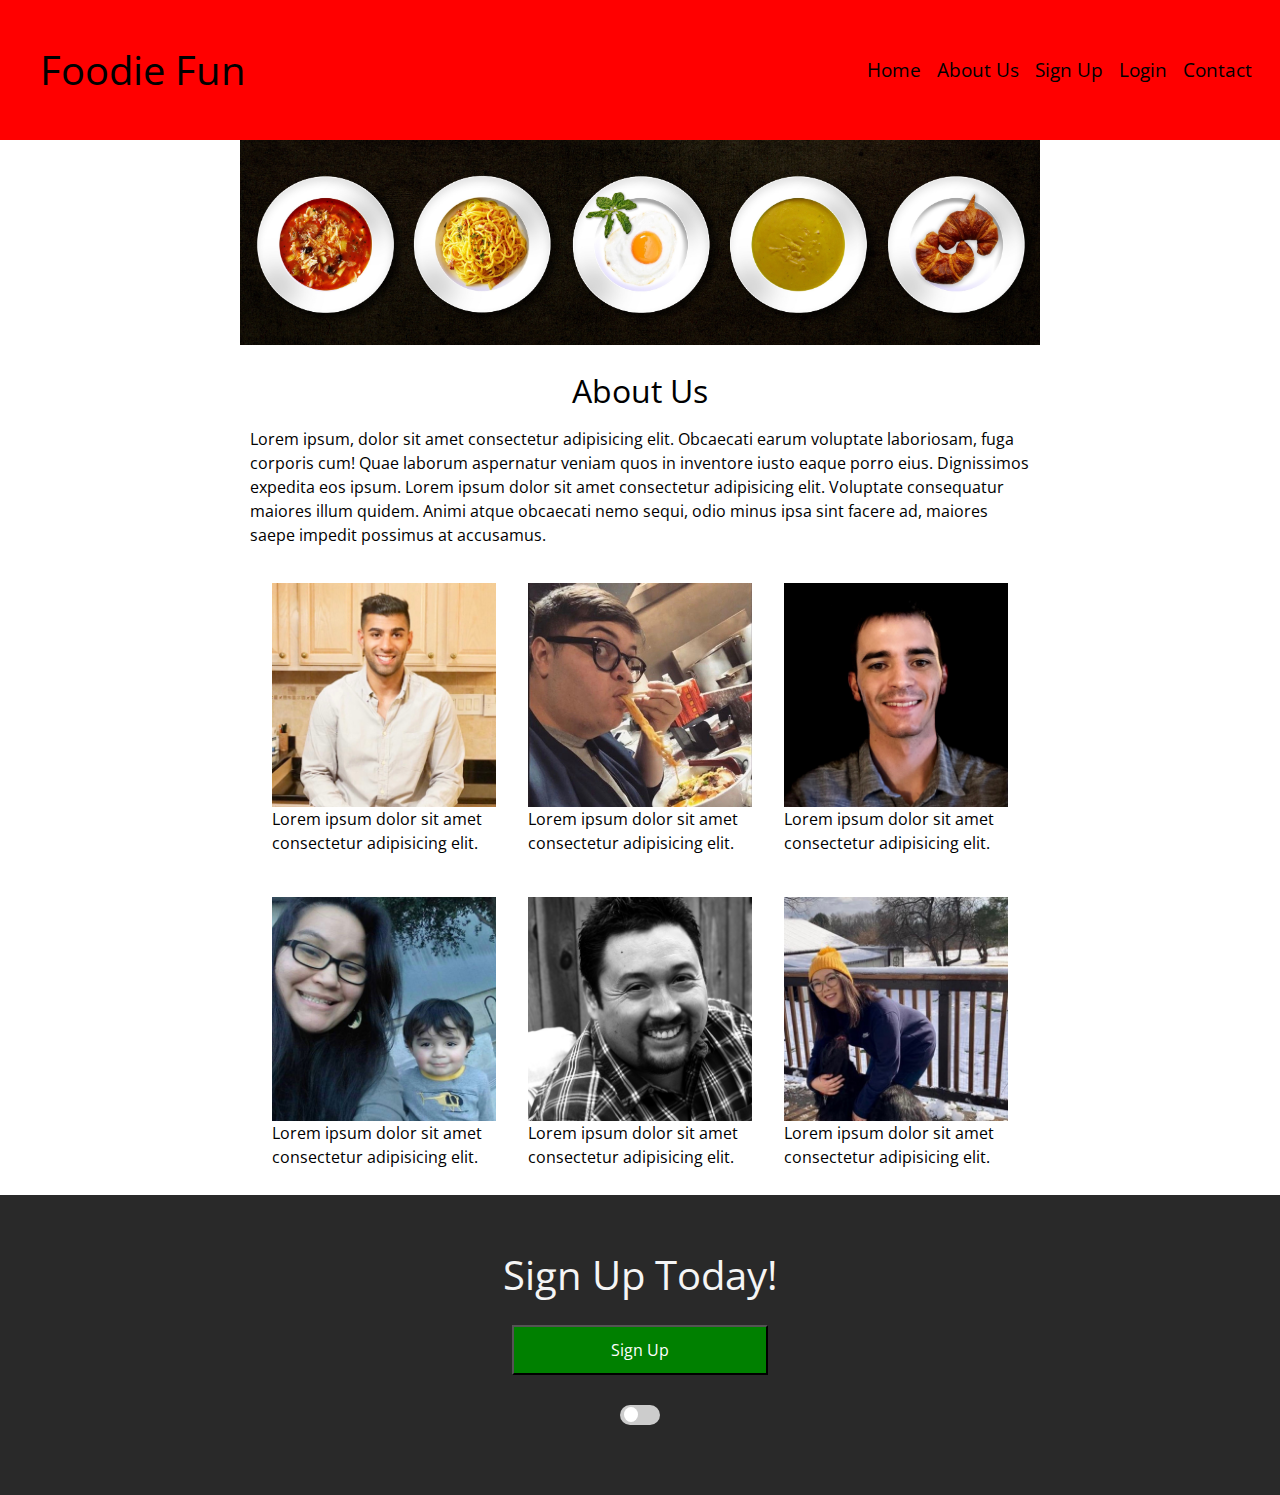
==== about.html @ 0b605689 "added a switch to toggle dark mode" ====
<!DOCTYPE html>
<html lang="en">
    <head>
		<meta charset="UTF-8">
		<meta name="viewport" content="width=device-width, initial-scale=1.0">
        <title>Foodie Fun - About</title>
        <link rel="stylesheet" type="text/css" href="./css/index.css" />
        <link href="https://fonts.googleapis.com/css?family=Open+Sans:400,600" rel="stylesheet">
        <script src="./js/index.js" async></script>

    </head>
    <body>
        <div class='new-nav hidden-new-nav'>
            <nav class="new-nav-links">
                <a class="nav-link" href="index.html">Home</a>
                <a class="nav-link" href="about.html">About Us</a>
                <a class="nav-link" href="https://foodie-fun.netlify.com">Sign Up</a>
                <a class="nav-link" href="https://foodie-fun.netlify.com">Login</a>
                <a class="nav-link" href="contact.html">Contact</a>
            </nav>
        </div>
        <header id="main-nav" class="main-navigation">
			<div class="nav-container">
				<h1 class="logo-heading">Foodie Fun</h1>
				<nav class="nav hidden-nav">
                    <a class="nav-link" href="index.html">Home</a>
                    <a class="nav-link" href="about.html">About Us</a>
                    <a class="nav-link" href="https://foodie-fun.netlify.com">Sign Up</a>
                    <a class="nav-link" href="https://foodie-fun.netlify.com">Login</a>
                    <a class="nav-link" href="contact.html">Contact</a>
				</nav>
				<nav class='hamburger-nav hidden-hamburger-nav'>
					<div class='hamburger hamburger1'></div>
					<div class='hamburger hamburger2'></div>
					<div class='hamburger hamburger3'></div>
				</nav>
			</div>
		
		</header>



		<div class="container about">
			<header class="intro">
				<img src="assets/banner-food.jpg" alt="">
				<h2>About Us</h2>
				<p>Lorem ipsum, dolor sit amet consectetur adipisicing elit. Obcaecati earum voluptate laboriosam, fuga corporis cum! Quae laborum aspernatur veniam quos in inventore iusto eaque porro eius. Dignissimos expedita eos ipsum. Lorem ipsum dolor sit amet consectetur adipisicing elit. Voluptate consequatur maiores illum quidem. Animi atque obcaecati nemo sequi, odio minus ipsa sint facere ad, maiores saepe impedit possimus at accusamus.</p>
			</header>
			<section class="about-content-section content-section">
				<div class="about-img-content">
                    <img src="assets/aman.jpg" alt="">
                    <p>Lorem ipsum dolor sit amet consectetur adipisicing elit.</p>
				</div>
            </section>
            <section class="about-content-section content-section">
                <div class="about-img-content">
                    <img src="assets/erik.jpg" class="" alt="">
                    <p>Lorem ipsum dolor sit amet consectetur adipisicing elit.</p>
                </div>
            </section>
            <section class="about-content-section content-section">
                <div class="about-img-content">
                    <img src="assets/josh.jpg" class="" alt="">
                    <p>Lorem ipsum dolor sit amet consectetur adipisicing elit.</p>
                 </div>
            </section>
            <section class="about-content-section content-section">
                <div class="about-img-content">
                    <img src="assets/laryna.jpg" alt="">
                    <p>Lorem ipsum dolor sit amet consectetur adipisicing elit.</p>
                 </div>
            </section>
            <section class="about-content-section content-section">
                <div class="about-img-content">
                    <img src="assets/mario.jpg" class="" alt="">
                    <p>Lorem ipsum dolor sit amet consectetur adipisicing elit.</p>
                </div>
            </section>
            <section class="about-content-section content-section">
                <div class="about-img-content">
                    <img src="assets/mary.jpg" class="" alt="">
                    <p>Lorem ipsum dolor sit amet consectetur adipisicing elit.</p>
                </div>
            </section>
        </div>
        <section class='footer'>
			<div class='call-to-action'>
				<h1>Sign Up Today!</h1>
			</div>
			<div class='button'>
				<button type='submit' class='sign-up-button' onclick="window.location.href = 'https://foodie-fun.netlify.com';"><a class='sign-up-button-link' href='https://foodie-fun.netlify.com'>Sign Up</a></button>
            </div>
            
            <label class="switch">
				<input class='checkbox' type="checkbox">
				<span class="slider" ></span>
			</label>


		</section>
    </body>
</html>
---- css/index.css ----
/* http://meyerweb.com/eric/tools/css/reset/ 
   v2.0 | 20110126
   License: none (public domain)
*/
html,
body,
div,
span,
applet,
object,
iframe,
h1,
h2,
h3,
h4,
h5,
h6,
p,
blockquote,
pre,
a,
abbr,
acronym,
address,
big,
cite,
code,
del,
dfn,
em,
img,
ins,
kbd,
q,
s,
samp,
small,
strike,
strong,
sub,
sup,
tt,
var,
b,
u,
i,
center,
dl,
dt,
dd,
ol,
ul,
li,
fieldset,
form,
label,
legend,
table,
caption,
tbody,
tfoot,
thead,
tr,
th,
td,
article,
aside,
canvas,
details,
embed,
figure,
figcaption,
footer,
header,
hgroup,
menu,
nav,
output,
ruby,
section,
summary,
time,
mark,
audio,
video {
  margin: 0;
  padding: 0;
  border: 0;
  font-size: 100%;
  font: inherit;
  vertical-align: baseline;
}
/* HTML5 display-role reset for older browsers */
article,
aside,
details,
figcaption,
figure,
footer,
header,
hgroup,
menu,
nav,
section {
  display: block;
}
body {
  line-height: 1;
}
ol,
ul {
  list-style: none;
}
blockquote,
q {
  quotes: none;
}
blockquote:before,
blockquote:after,
q:before,
q:after {
  content: '';
  content: none;
}
table {
  border-collapse: collapse;
  border-spacing: 0;
}
html {
  font-size: 62.5%;
}
h1 {
  font-size: 4rem;
  font-family: 'Open Sans', sans-serif;
}
h2 {
  font-size: 3.2rem;
  padding-bottom: 10px;
  font-family: 'Open Sans', sans-serif;
}
h4 {
  font-size: 2.5rem;
  padding-bottom: 10px;
}
p {
  line-height: 1.5;
  font-size: 1.6rem;
  padding-bottom: 10px;
  font-family: 'Open Sans', sans-serif;
}
a {
  font-family: 'Open Sans', sans-serif;
}
label {
  font-family: 'Open Sans', sans-serif;
}
.container {
  max-width: 800px;
  width: 100%;
  margin: 0 auto;
  margin-top: 140px;
}
@media (max-width: 500px) {
  .container {
    width: 90%;
    margin: 0 5%;
    margin-top: 140px;
  }
}
.animate {
  margin: 0;
  width: 100%;
  height: 40px;
  background-color: red;
  transition: 1s;
  z-index: 5;
}
.new-nav {
  flex-wrap: wrap;
  width: 100vw;
  height: 100vh;
  background-color: red;
  margin: 0;
  margin-top: 140px;
  position: absolute;
  z-index: 1;
}
.new-nav .new-nav-links {
  display: flex;
  flex-wrap: wrap;
  flex-direction: column;
  margin: 30px;
}
.new-nav .new-nav-links a {
  font-size: 1.9rem;
  text-decoration: none;
  color: black;
  justify-content: space-between;
  margin: 8px;
}
.main-navigation {
  background-color: red;
  width: 100%;
  height: 100px;
  margin: 0;
  display: flex;
  justify-content: center;
  position: fixed;
  padding: 20px 10px;
  top: 0;
  z-index: 2;
}
.main-navigation .nav-container {
  width: 100%;
  display: flex;
  flex-wrap: wrap;
  justify-content: space-between;
  align-items: center;
  margin: 30px;
  align-self: center;
}
@media (max-width: 500px) {
  .main-navigation .nav-container {
    justify-content: space-between;
    flex-wrap: wrap;
  }
}
.main-navigation .nav-container .nav {
  display: flex;
  justify-content: space-evenly;
}
@media (max-width: 800px) {
  .main-navigation .nav-container .nav {
    width: 100%;
    justify-content: center;
    display: none;
  }
}
.main-navigation .nav-container .hamburger-nav {
  cursor: pointer;
}
@media (min-width: 801px) {
  .main-navigation .nav-container .hamburger-nav {
    display: none;
  }
}
.main-navigation .nav-container .hamburger-nav .hamburger1,
.main-navigation .nav-container .hamburger-nav .hamburger2,
.main-navigation .nav-container .hamburger-nav .hamburger3 {
  width: 35px;
  height: 5px;
  background-color: black;
  margin: 6px 0;
  transition: 0.4s;
}
.main-navigation .nav-container .hamburger-nav .change1 {
  -webkit-transform: rotate(-45deg) translate(-9px, 6px);
  transform: rotate(-45deg) translate(-9px, 6px);
}
.main-navigation .nav-container .hamburger-nav .change2 {
  opacity: 0;
}
.main-navigation .nav-container .hamburger-nav .change3 {
  -webkit-transform: rotate(45deg) translate(-8px, -8px);
  transform: rotate(45deg) translate(-8px, -8px);
}
.main-navigation .nav-container a {
  font-size: 1.9rem;
  text-decoration: none;
  color: black;
  justify-content: space-between;
  margin: 8px;
}
.hidden-new-nav {
  display: none;
}
.intro {
  display: flex;
  flex-wrap: wrap;
  justify-content: center;
}
.intro h2 {
  margin-top: 30px;
}
.intro p {
  margin: 10px;
}
.intro img {
  width: 100%;
  align-self: center;
}
@media (max-width: 500px) {
  .intro img {
    width: 100vw;
    align-self: center;
  }
}
.content-section {
  margin: 30px 10px;
  display: flex;
  flex-wrap: wrap;
  justify-content: space-between;
}
.content-section .text-content {
  width: 48%;
  padding-right: 1%;
}
@media (max-width: 500px) {
  .content-section .text-content {
    width: 100%;
    padding: 0;
  }
}
.content-section .img-content {
  width: 48%;
  padding-left: 1%;
}
@media (max-width: 500px) {
  .content-section .img-content {
    width: 100%;
    padding: 0;
  }
}
.content-section .img-content img {
  border-radius: 10px;
  width: 100%;
}
@media (max-width: 500px) {
  .content-section .img-content img {
    width: 100%;
  }
}
.inverse-content {
  padding-bottom: 30px;
}
.inverse-content .text-content {
  padding-left: 1%;
  padding-right: 0;
}
@media (max-width: 500px) {
  .inverse-content .text-content {
    order: 1;
  }
}
.inverse-content .img-content {
  padding-right: 1%;
  padding-left: 0;
}
@media (max-width: 500px) {
  .inverse-content .img-content {
    order: 2;
  }
}
.footer {
  background-color: #292929;
  height: 300px;
  display: flex;
  flex-wrap: wrap;
  flex-direction: column;
  align-content: center;
}
@media (max-width: 500px) {
  .footer {
    width: 100%;
    align-self: center;
  }
}
.footer .call-to-action {
  margin: 30px;
  margin-top: 60px;
  color: #f5f5f5;
  text-align: center;
}
.footer .button {
  align-self: center;
  width: 20%;
  cursor: pointer;
}
@media (max-width: 500px) {
  .footer .button {
    width: 90%;
  }
}
.footer .button .sign-up-button {
  background-color: #008000;
  color: #f5f5f5;
  height: 50px;
  cursor: pointer;
  width: 100%;
}
.footer .button .sign-up-button a {
  text-decoration: none;
  color: white;
  font-size: 1.6rem;
}
.about {
  display: flex;
  flex-wrap: wrap;
  justify-content: center;
}
.about .about-content-section {
  justify-content: center;
  margin: 2%;
  display: flex;
  flex-wrap: wrap;
  width: 28%;
}
@media (max-width: 500px) {
  .about .about-content-section {
    width: 90%;
  }
}
.about .about-content-section .about-img-content {
  justify-content: center;
  display: flex;
  flex-wrap: wrap;
}
.about .about-content-section .about-img-content img {
  width: 100%;
  align-self: center;
}
@media (max-width: 500px) {
  .about .about-content-section .about-img-content img {
    width: 80%;
    align-self: center;
  }
}
@media (max-width: 500px) {
  .about .about-content-section .about-img-content p {
    width: 80%;
  }
}
.contact {
  display: flex;
  flex-wrap: wrap;
  justify-content: center;
}
.contact .contact-us {
  margin: 2%;
  width: 100%;
}
.contact .contact-us form {
  display: flex;
  flex-wrap: wrap;
  flex-direction: column;
}
.contact .contact-us form label {
  font-size: 1.6rem;
}
.contact .contact-us form input[type=text],
.contact .contact-us form select,
.contact .contact-us form textarea {
  width: 100%;
  padding: 12px;
  border: 1px solid #ccc;
  border-radius: 4px;
  box-sizing: border-box;
  resize: none;
  margin-top: 5px;
  margin-bottom: 10px;
}
.contact .contact-us form .contact-submit {
  font-size: 1.6rem;
  width: 130px;
  padding: 12px 20px;
  color: white;
  background-color: #008000;
  border-radius: 8px;
  border: 1.5px solid #292929;
  cursor: pointer;
  margin-bottom: 50px;
}
@media (max-width: 500px) {
  .contact .contact-us form .contact-submit {
    width: 100%;
  }
}
.switch {
  position: relative;
  display: flex;
  flex-wrap: wrap;
  width: 40px;
  height: 20px;
  align-self: center;
  margin-top: 30px;
}
/* Hide default HTML checkbox */
.switch input {
  opacity: 0;
  width: 0;
  height: 0;
}
/* The slider */
.slider {
  position: absolute;
  cursor: pointer;
  top: 0;
  left: 0;
  right: 0;
  bottom: 0;
  background-color: #ccc;
  transition: 0.4s;
  border-radius: 34px;
}
.slider:before {
  position: absolute;
  content: "";
  height: 15px;
  width: 14px;
  left: 4px;
  bottom: 3px;
  background-color: white;
  transition: 0.4s;
  border-radius: 50%;
}
input:checked + .slider {
  background-color: green;
}
input:checked + .slider:before {
  transform: translateX(17px);
}
.hidden-footer {
  display: none;
}
.hidden-container {
  display: none;
}
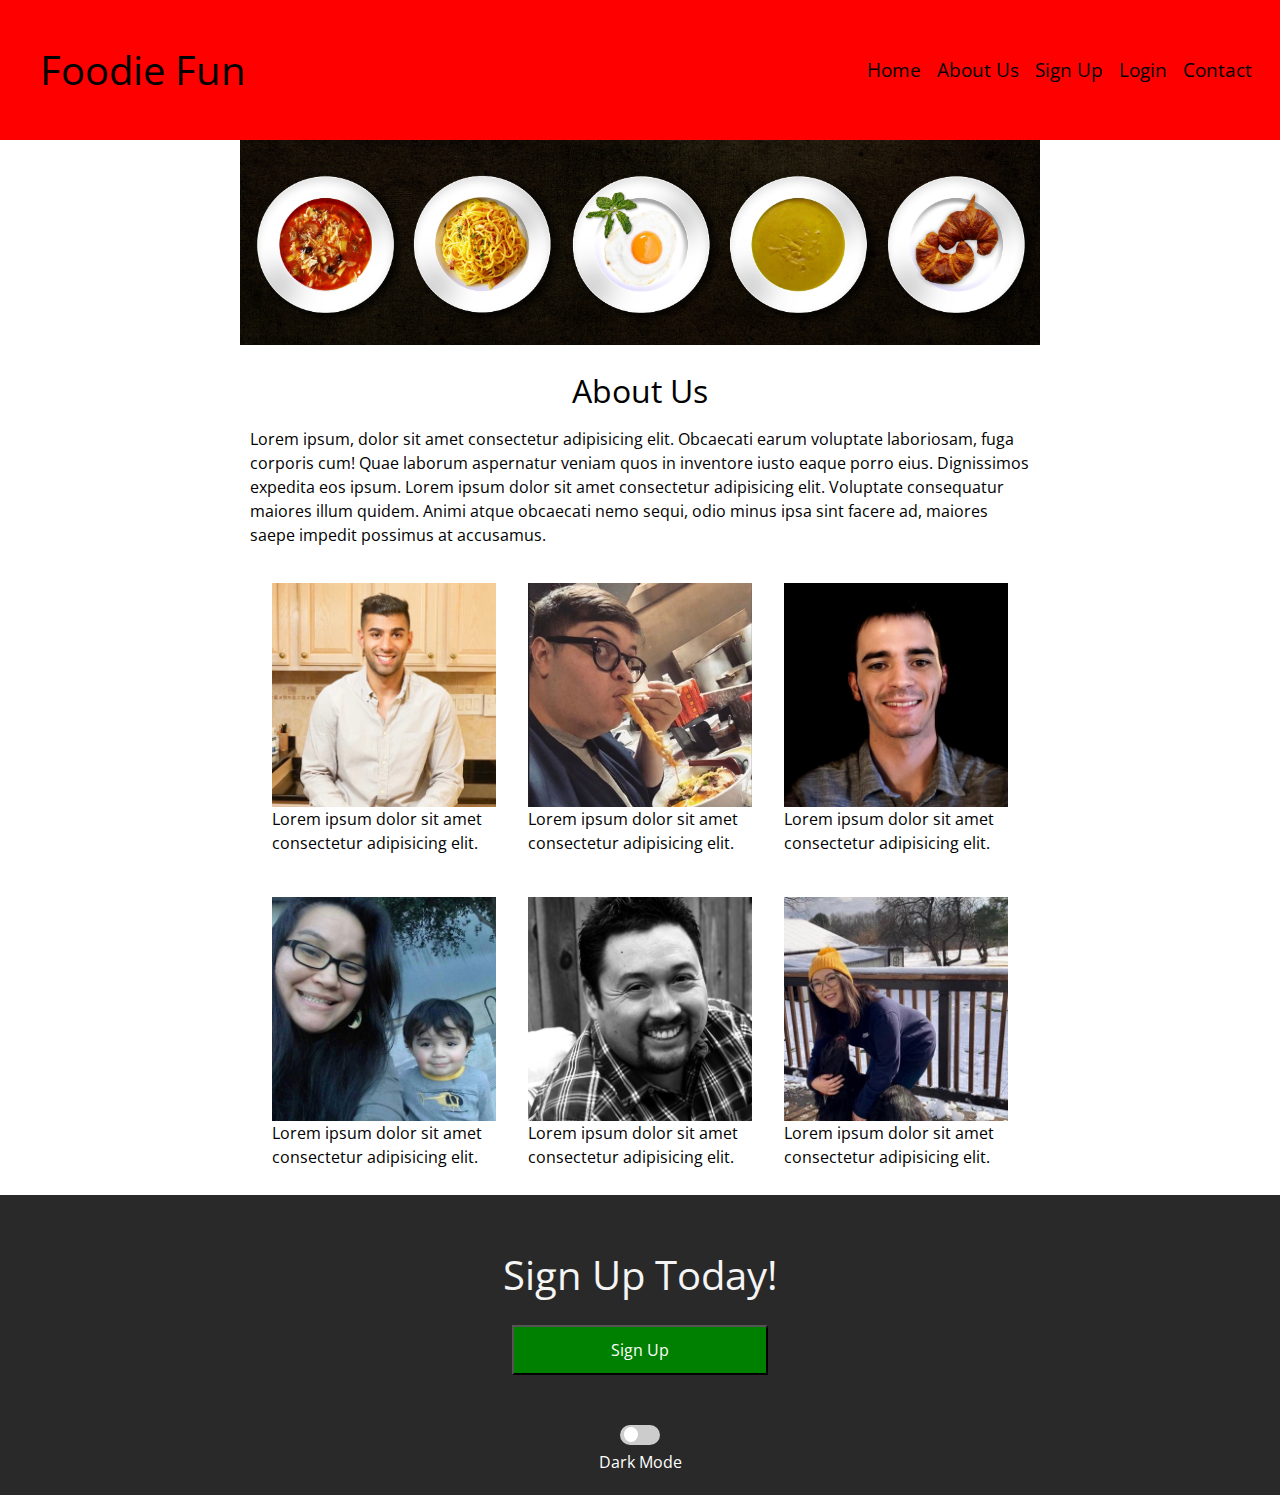
==== commit 7d98564c: "fixed bug where non dark mode styles were flashing on page load when dark mode was enabled" ====
--- a/about.html
+++ b/about.html
@@ -95,7 +95,7 @@
 				<input class='checkbox' type="checkbox">
 				<span class="slider" ></span>
 			</label>
-
+            <p>Dark Mode</p>
 
 		</section>
     </body>
--- a/css/index.css
+++ b/css/index.css
@@ -154,6 +154,9 @@
 label {
   font-family: 'Open Sans', sans-serif;
 }
+body {
+  visibility: hidden;
+}
 .container {
   max-width: 800px;
   width: 100%;
@@ -364,6 +367,11 @@
     width: 100%;
     align-self: center;
   }
+}
+.footer p {
+  margin-top: 5px;
+  align-self: center;
+  color: white;
 }
 .footer .call-to-action {
   margin: 30px;
@@ -482,7 +490,7 @@
   width: 40px;
   height: 20px;
   align-self: center;
-  margin-top: 30px;
+  margin-top: 50px;
 }
 /* Hide default HTML checkbox */
 .switch input {
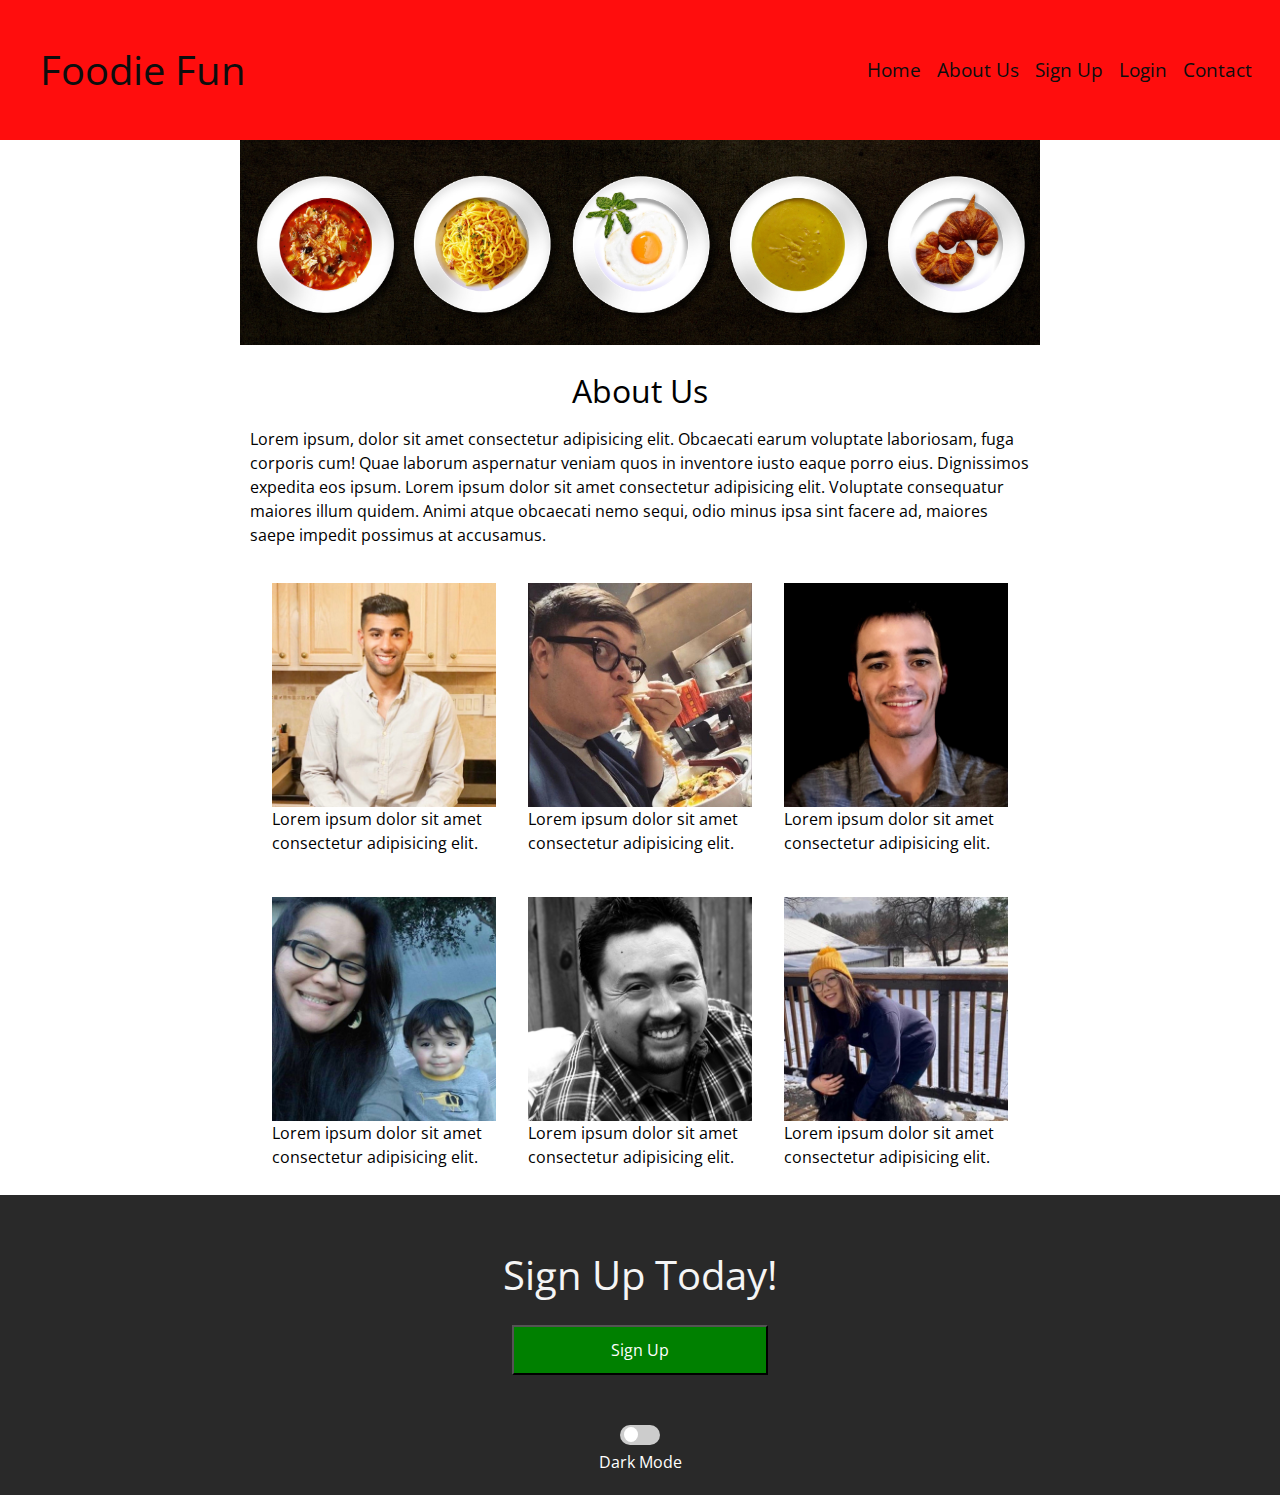
==== commit 002b4aec: "cleaned up code" ====
--- a/about.html
+++ b/about.html
@@ -96,7 +96,6 @@
 				<span class="slider" ></span>
 			</label>
             <p>Dark Mode</p>
-
 		</section>
     </body>
 </html>--- a/css/index.css
+++ b/css/index.css
@@ -181,7 +181,7 @@
 .new-nav {
   flex-wrap: wrap;
   width: 100vw;
-  height: 100vh;
+  height: 0vh;
   background-color: red;
   margin: 0;
   margin-top: 140px;
@@ -212,6 +212,7 @@
   padding: 20px 10px;
   top: 0;
   z-index: 2;
+  opacity: 0.95;
 }
 .main-navigation .nav-container {
   width: 100%;
@@ -492,13 +493,11 @@
   align-self: center;
   margin-top: 50px;
 }
-/* Hide default HTML checkbox */
 .switch input {
   opacity: 0;
   width: 0;
   height: 0;
 }
-/* The slider */
 .slider {
   position: absolute;
   cursor: pointer;
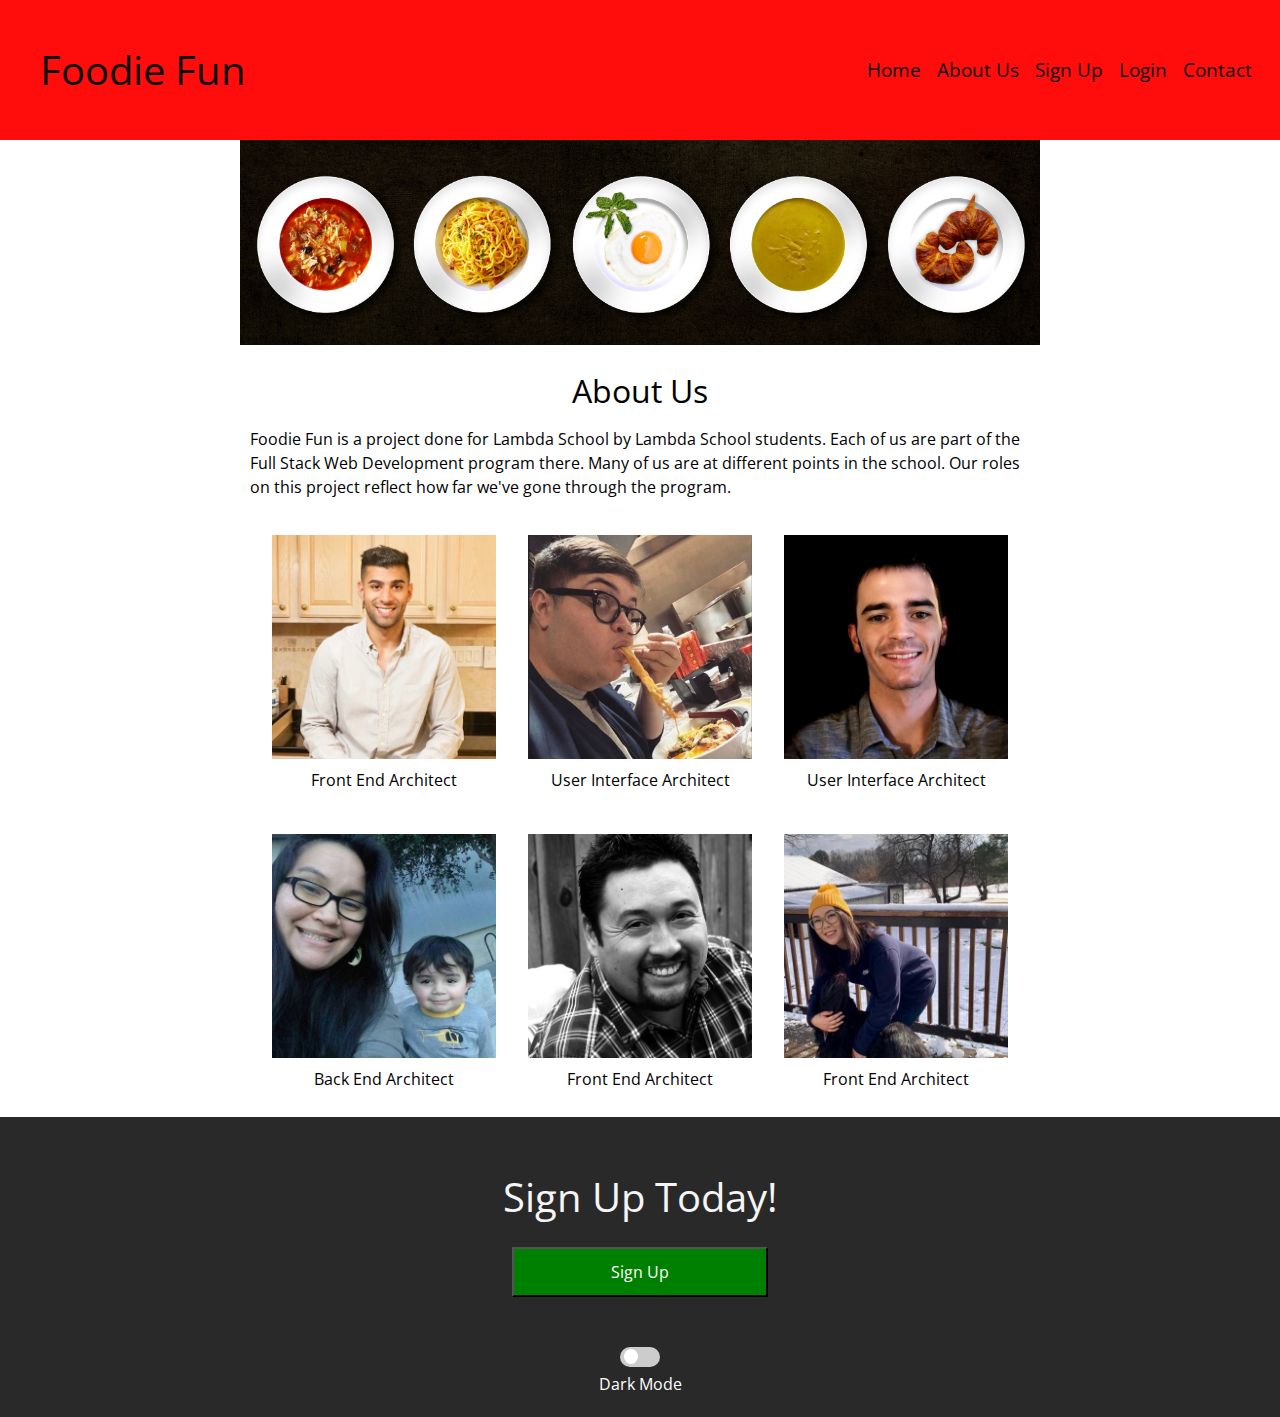
==== commit f8d3ad81: "replaced more placeholder text and images" ====
--- a/about.html
+++ b/about.html
@@ -44,42 +44,42 @@
 			<header class="intro">
 				<img src="assets/banner-food.jpg" alt="">
 				<h2>About Us</h2>
-				<p>Lorem ipsum, dolor sit amet consectetur adipisicing elit. Obcaecati earum voluptate laboriosam, fuga corporis cum! Quae laborum aspernatur veniam quos in inventore iusto eaque porro eius. Dignissimos expedita eos ipsum. Lorem ipsum dolor sit amet consectetur adipisicing elit. Voluptate consequatur maiores illum quidem. Animi atque obcaecati nemo sequi, odio minus ipsa sint facere ad, maiores saepe impedit possimus at accusamus.</p>
+				<p>Foodie Fun is a project done for Lambda School by Lambda School students. Each of us are part of the Full Stack Web Development program there. Many of us are at different points in the school. Our roles on this project reflect how far we've gone through the program.</p>
 			</header>
 			<section class="about-content-section content-section">
 				<div class="about-img-content">
                     <img src="assets/aman.jpg" alt="">
-                    <p>Lorem ipsum dolor sit amet consectetur adipisicing elit.</p>
+                    <p>Front End Architect</p>
 				</div>
             </section>
             <section class="about-content-section content-section">
                 <div class="about-img-content">
                     <img src="assets/erik.jpg" class="" alt="">
-                    <p>Lorem ipsum dolor sit amet consectetur adipisicing elit.</p>
+                    <p>User Interface Architect</p>
                 </div>
             </section>
             <section class="about-content-section content-section">
                 <div class="about-img-content">
                     <img src="assets/josh.jpg" class="" alt="">
-                    <p>Lorem ipsum dolor sit amet consectetur adipisicing elit.</p>
+                    <p>User Interface Architect</p>
                  </div>
             </section>
             <section class="about-content-section content-section">
                 <div class="about-img-content">
                     <img src="assets/laryna.jpg" alt="">
-                    <p>Lorem ipsum dolor sit amet consectetur adipisicing elit.</p>
+                    <p>Back End Architect</p>
                  </div>
             </section>
             <section class="about-content-section content-section">
                 <div class="about-img-content">
                     <img src="assets/mario.jpg" class="" alt="">
-                    <p>Lorem ipsum dolor sit amet consectetur adipisicing elit.</p>
+                    <p>Front End Architect</p>
                 </div>
             </section>
             <section class="about-content-section content-section">
                 <div class="about-img-content">
                     <img src="assets/mary.jpg" class="" alt="">
-                    <p>Lorem ipsum dolor sit amet consectetur adipisicing elit.</p>
+                    <p>Front End Architect</p>
                 </div>
             </section>
         </div>
--- a/css/index.css
+++ b/css/index.css
@@ -138,6 +138,11 @@
   padding-bottom: 10px;
   font-family: 'Open Sans', sans-serif;
 }
+h3 {
+  font-size: 2.6rem;
+  padding-bottom: 10px;
+  font-family: 'Open Sans', sans-serif;
+}
 h4 {
   font-size: 2.5rem;
   padding-bottom: 10px;
@@ -305,9 +310,13 @@
   flex-wrap: wrap;
   justify-content: space-between;
 }
+.content-section p {
+  margin-top: 9px;
+}
 .content-section .text-content {
   width: 48%;
   padding-right: 1%;
+  align-self: center;
 }
 @media (max-width: 500px) {
   .content-section .text-content {
@@ -449,6 +458,7 @@
   width: 100%;
 }
 .contact .contact-us form {
+  margin-top: 30px;
   display: flex;
   flex-wrap: wrap;
   flex-direction: column;
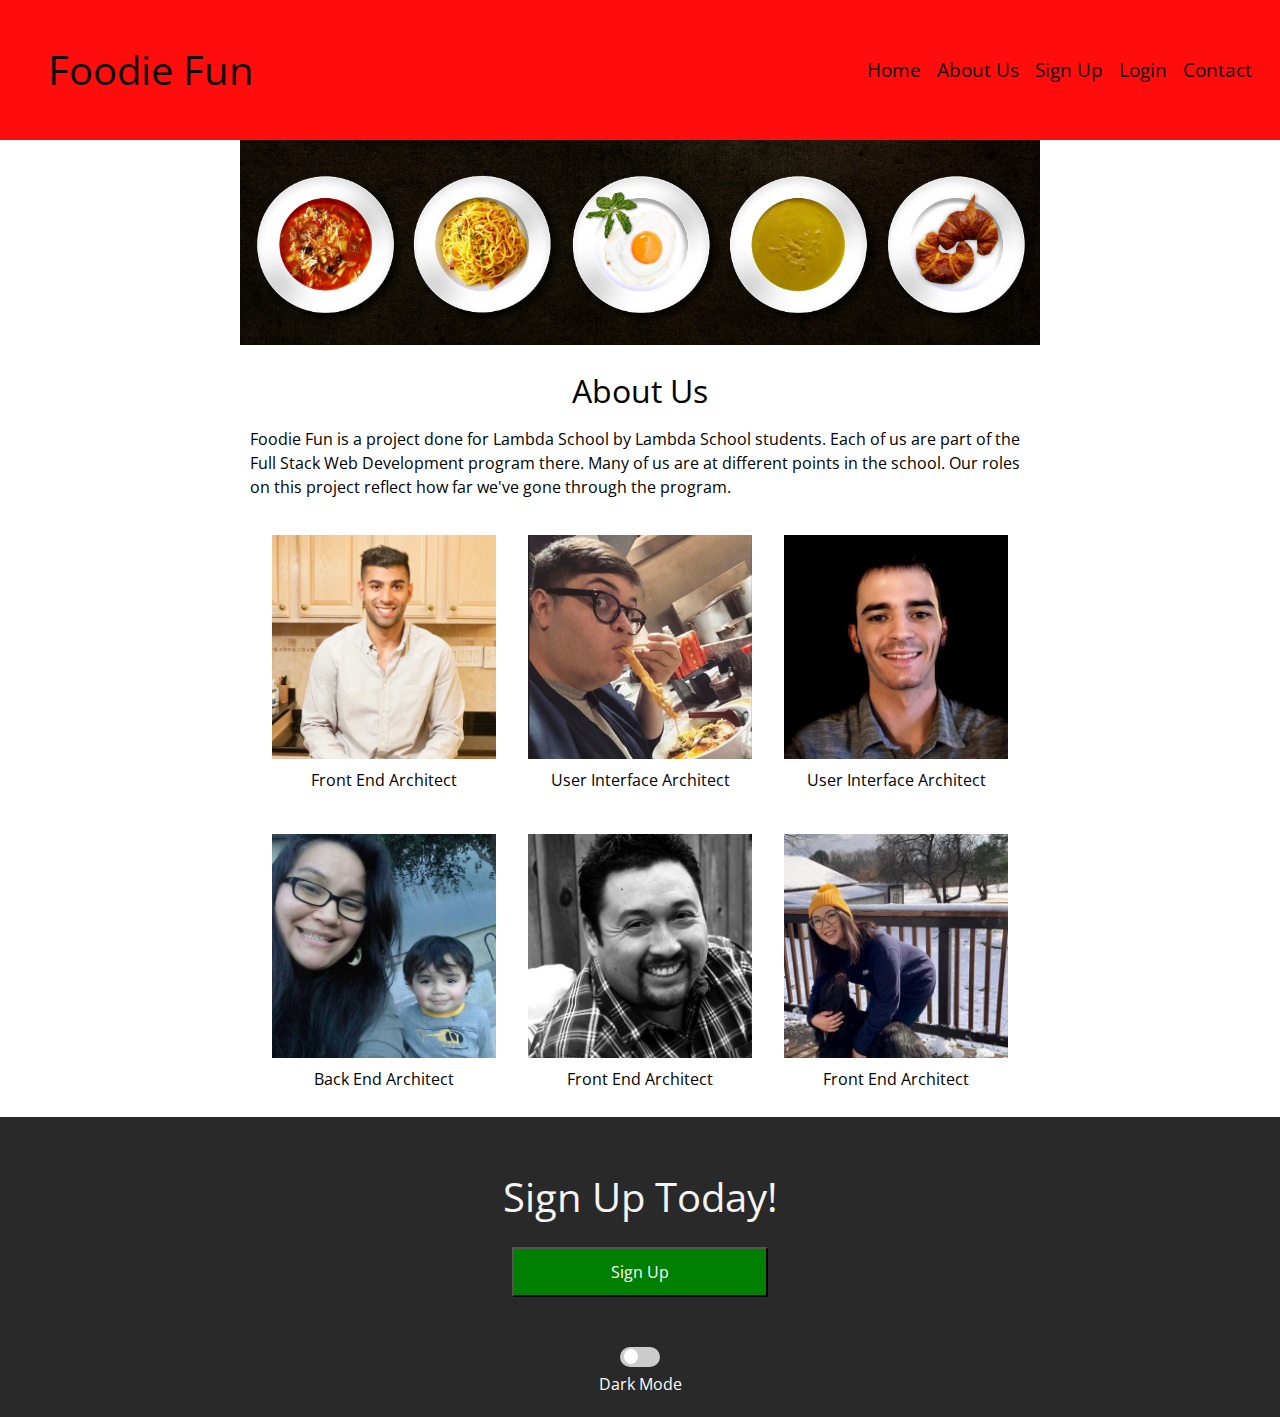
==== commit 43c1c88d: "made logo heading clickable" ====
--- a/about.html
+++ b/about.html
@@ -19,9 +19,9 @@
                 <a class="nav-link" href="contact.html">Contact</a>
             </nav>
         </div>
-        <header id="main-nav" class="main-navigation">
+        <header id="main-nav" class="transparent-main-navigation main-navigation">
 			<div class="nav-container">
-				<h1 class="logo-heading">Foodie Fun</h1>
+				<h1 class="logo-heading"><a class='logo-heading-a' href='index.html'>Foodie Fun</a></h1>
 				<nav class="nav hidden-nav">
                     <a class="nav-link" href="index.html">Home</a>
                     <a class="nav-link" href="about.html">About Us</a>
--- a/css/index.css
+++ b/css/index.css
@@ -186,7 +186,7 @@
 .new-nav {
   flex-wrap: wrap;
   width: 100vw;
-  height: 0vh;
+  height: calc(100% - 140px);
   background-color: red;
   margin: 0;
   margin-top: 140px;
@@ -217,7 +217,6 @@
   padding: 20px 10px;
   top: 0;
   z-index: 2;
-  opacity: 0.95;
 }
 .main-navigation .nav-container {
   width: 100%;
@@ -233,6 +232,14 @@
     justify-content: space-between;
     flex-wrap: wrap;
   }
+}
+.main-navigation .nav-container .logo-heading {
+  cursor: pointer;
+  user-select: none;
+}
+.main-navigation .nav-container .logo-heading a {
+  font-size: 4rem;
+  font-family: 'Open Sans', sans-serif;
 }
 .main-navigation .nav-container .nav {
   display: flex;
@@ -282,6 +289,9 @@
 }
 .hidden-new-nav {
   display: none;
+}
+.transparent-main-navigation {
+  opacity: 0.95;
 }
 .intro {
   display: flex;
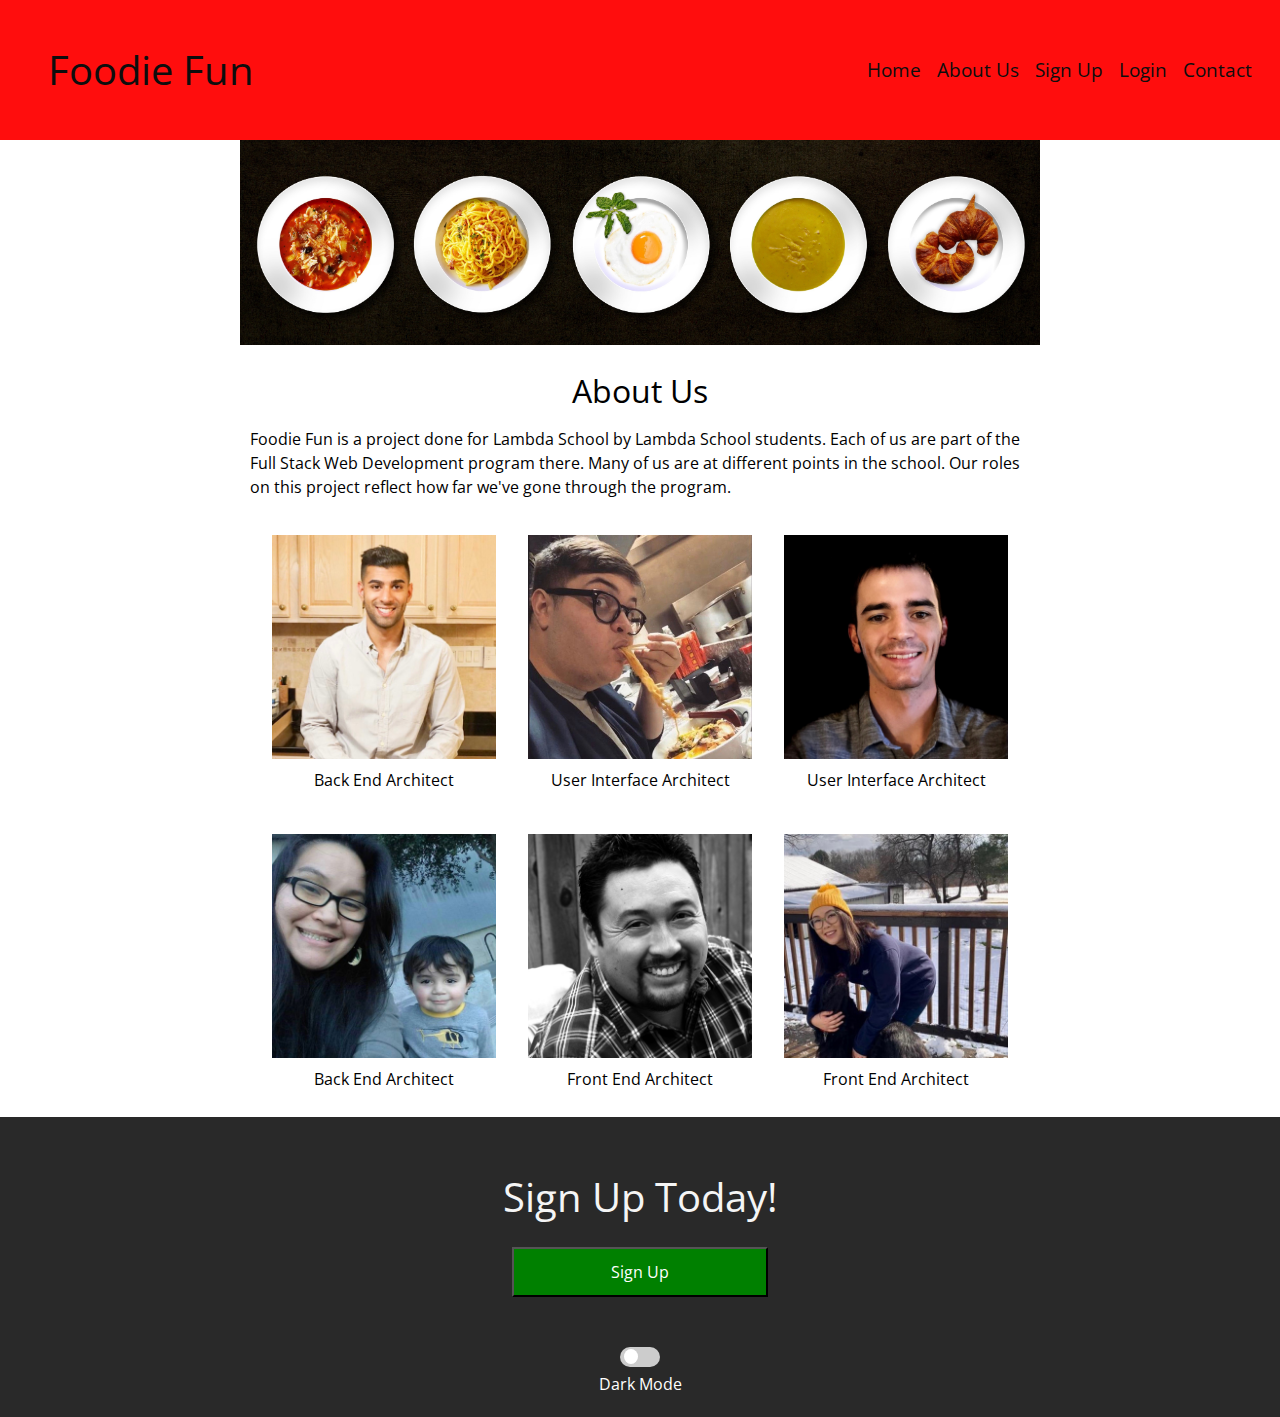
==== commit 9c8c0017: "fixed typo in about page" ====
--- a/about.html
+++ b/about.html
@@ -49,7 +49,7 @@
 			<section class="about-content-section content-section">
 				<div class="about-img-content">
                     <img src="assets/aman.jpg" alt="">
-                    <p>Front End Architect</p>
+                    <p>Back End Architect</p>
 				</div>
             </section>
             <section class="about-content-section content-section">
--- a/css/index.css
+++ b/css/index.css
@@ -433,6 +433,11 @@
   flex-wrap: wrap;
   width: 28%;
 }
+@media (max-width: 800px) {
+  .about .about-content-section {
+    width: 40%;
+  }
+}
 @media (max-width: 500px) {
   .about .about-content-section {
     width: 90%;
@@ -446,6 +451,11 @@
 .about .about-content-section .about-img-content img {
   width: 100%;
   align-self: center;
+}
+@media (max-width: 800px) {
+  .about .about-content-section .about-img-content img {
+    width: 90%;
+  }
 }
 @media (max-width: 500px) {
   .about .about-content-section .about-img-content img {
